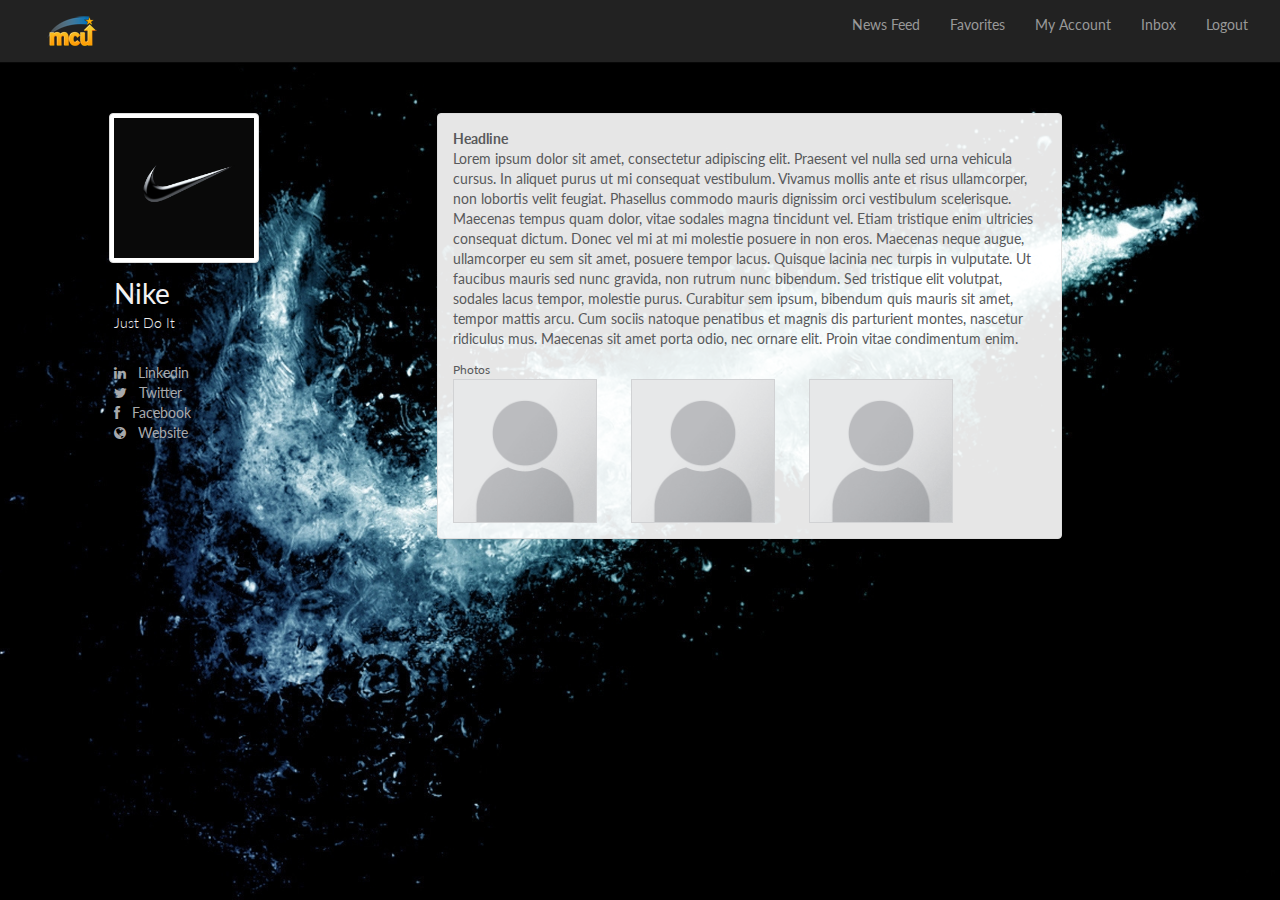
==== ad.html @ 4f463b17 "Sponsorship page" ====
<!DOCTYPE html>
<!--[if lt IE 7]>      <html class="no-js lt-ie9 lt-ie8 lt-ie7"> <![endif]-->
<!--[if IE 7]>         <html class="no-js lt-ie9 lt-ie8"> <![endif]-->
<!--[if IE 8]>         <html class="no-js lt-ie9"> <![endif]-->
<!--[if gt IE 8]><!--> <html class="no-js"> <!--<![endif]-->
    <head>
        <meta charset="utf-8">
        <meta http-equiv="X-UA-Compatible" content="IE=edge,chrome=1">
        <title>My Come Up</title>
        <meta name="description" content="">
        <meta name="viewport" content="width=device-width">

        <!-- Stylesheets -->
        <link rel="stylesheet" href="css/bootstrap.css" media="screen">
        <link rel="stylesheet" href="css/font-awesome.css">
        <link rel="stylesheet" href="css/main.css">
        <link href='http://fonts.googleapis.com/css?family=Lato:300,400,700' rel='stylesheet' type='text/css'>
    </head>
    <body id="full-bk">
        <!-- Content Start -->
        <nav class="navbar navbar-inverse navbar-fixed-top nav-pad" role="navigation">
              <!-- Brand and toggle get grouped for better mobile display -->
              <div class="navbar-header">
                <button type="button" class="navbar-toggle" data-toggle="collapse" data-target="#bs-example-navbar-collapse-1">
                  <span class="sr-only">Toggle navigation</span>
                  <span class="icon-bar"></span>
                  <span class="icon-bar"></span>
                  <span class="icon-bar"></span>
                </button>
                <a class="navbar-brand" href="#"><img src="img/logo.png"></a>
              </div>

              <!-- Collect the nav links, forms, and other content for toggling -->
              <div class="collapse navbar-collapse white" id="bs-example-navbar-collapse-1">
                <ul class="nav navbar-nav navbar-right">
                    <li><a href="feed.html">News Feed</a></li>
                    <li><a href="#">Favorites</a></li>
                    <li><a href="#">My Account</a></li>
                    <li><a href="#">Inbox</a></li>
                    <li><a href="#">Logout</a></li>
                </ul>
              </div><!-- /.navbar-collapse -->
            </nav>
            <!-- End Nav -->
                <div class="row">
                    <div class="col-xs-3 col-xs-offset-1">
                        <div class="spon-info">
                            <img src="img/nike-logo.jpg" class="img-thumbnail" width="150" height="150">
                            <p class="spon-name">Nike</p>
                            <p class="spon-tagline">Just Do It</p><br>
                            <a href="#"><i class="fa fa-linkedin"></i>&nbsp;&nbsp; Linkedin</a><br>
                            <a href="#"><i class="fa fa-twitter"></i>&nbsp;&nbsp; Twitter</a><br>
                            <a href="#"><i class="fa fa-facebook"></i>&nbsp;&nbsp; Facebook</a><br>
                            <a href="#"><i class="fa fa-globe"></i>&nbsp;&nbsp; Website</a><br>
                        </div>
                    </div>
                    <div class="col-xs-6 col-offset-1 spon-info-box">
                        <div class="panel panel-default">
                          <div class="panel-body">
                            <b>Headline</b>
                            <p>Lorem ipsum dolor sit amet, consectetur adipiscing elit. Praesent vel nulla sed urna vehicula cursus. In aliquet purus ut mi consequat vestibulum. Vivamus mollis ante et risus ullamcorper, non lobortis velit feugiat. Phasellus commodo mauris dignissim orci vestibulum scelerisque. Maecenas tempus quam dolor, vitae sodales magna tincidunt vel. Etiam tristique enim ultricies consequat dictum. Donec vel mi at mi molestie posuere in non eros. Maecenas neque augue, ullamcorper eu sem sit amet, posuere tempor lacus. Quisque lacinia nec turpis in vulputate. Ut faucibus mauris sed nunc gravida, non rutrum nunc bibendum. Sed tristique elit volutpat, sodales lacus tempor, molestie purus. Curabitur sem ipsum, bibendum quis mauris sit amet, tempor mattis arcu. Cum sociis natoque penatibus et magnis dis parturient montes, nascetur ridiculus mus. Maecenas sit amet porta odio, nec ornare elit. Proin vitae condimentum enim.</p>
                            <small>Photos</small><br>
                            <img src="img/user_blank.png" width="144px" height="144px">
                            <img src="img/user_blank.png" width="144px" height="144px">
                            <img src="img/user_blank.png" width="144px" height="144px">
                          </div>
                        </div>
                    </div>
                </div>
            




        <!-- Scripts -->
        <script src="//ajax.googleapis.com/ajax/libs/jquery/1.10.1/jquery.min.js"></script>
        <script>window.jQuery || document.write('<script src="js/vendor/jquery-1.10.1.min.js"><\/script>')</script>        
        <script src="js/bootstrap.js"></script>
        <script src="js/main.js"></script>
    </body>
</html>
---- css/main.css ----
.white {
  color: #f1f1f2;
}
.yellow {
  color: #ffc737;
}
body {
  background-color: #e6e7e8;
  font-family: 'Lato', sans-serif;
  color: #58595b;
  min-width: 1150px;
}
.nav-pad {
  padding-left: 2.5%;
  padding-right: 2.5%;
}
.main {
  margin-right: 0px;
}
.main-feed {
  margin-left: auto;
  margin-right: auto;
}
.user-profile-left {
  background-color: #a7a9ac;
  height: 100%;
  padding: 0px;
  position: fixed;
  top: 62px;
  min-width: 350px;
}
.user-profile-left img {
  max-width: 100%;
  max-height: 90%;
}
.user-profile-img-top {
  height: 200px;
  width: 100%;
  background: -moz-linear-gradient(top, rgba(0, 0, 0, 0.75) 0%, rgba(77, 77, 77, 0.75) 30%, rgba(255, 255, 255, 0) 100%);
  /* FF3.6+ */

  background: -webkit-gradient(linear, left top, left bottom, color-stop(0%, rgba(0, 0, 0, 0.75)), color-stop(30%, rgba(77, 77, 77, 0.75)), color-stop(100%, rgba(255, 255, 255, 0)));
  /* Chrome,Safari4+ */

  background: -webkit-linear-gradient(top, rgba(0, 0, 0, 0.75) 0%, rgba(77, 77, 77, 0.75) 30%, rgba(255, 255, 255, 0) 100%);
  /* Chrome10+,Safari5.1+ */

  background: -o-linear-gradient(top, rgba(0, 0, 0, 0.75) 0%, rgba(77, 77, 77, 0.75) 30%, rgba(255, 255, 255, 0) 100%);
  /* Opera 11.10+ */

  background: -ms-linear-gradient(top, rgba(0, 0, 0, 0.75) 0%, rgba(77, 77, 77, 0.75) 30%, rgba(255, 255, 255, 0) 100%);
  /* IE10+ */

  background: linear-gradient(to bottom, rgba(0, 0, 0, 0.75) 0%, rgba(77, 77, 77, 0.75) 30%, rgba(255, 255, 255, 0) 100%);
  /* W3C */

  filter: progid:DXImageTransform.Microsoft.gradient(startColorstr='#bf000000', endColorstr='#00ffffff', GradientType=0);
  /* IE6-9 */

  position: absolute;
  top: 0;
}
.user-profile-img-btm {
  height: 300px;
  width: 100%;
  background: -moz-linear-gradient(top, rgba(255, 255, 255, 0) 0%, rgba(122, 122, 122, 0.75) 70%, rgba(65, 65, 65, 0.75) 100%);
  /* FF3.6+ */

  background: -webkit-gradient(linear, left top, left bottom, color-stop(0%, rgba(255, 255, 255, 0)), color-stop(70%, rgba(122, 122, 122, 0.75)), color-stop(100%, rgba(65, 65, 65, 0.75)));
  /* Chrome,Safari4+ */

  background: -webkit-linear-gradient(top, rgba(255, 255, 255, 0) 0%, rgba(122, 122, 122, 0.75) 70%, rgba(65, 65, 65, 0.75) 100%);
  /* Chrome10+,Safari5.1+ */

  background: -o-linear-gradient(top, rgba(255, 255, 255, 0) 0%, rgba(122, 122, 122, 0.75) 70%, rgba(65, 65, 65, 0.75) 100%);
  /* Opera 11.10+ */

  background: -ms-linear-gradient(top, rgba(255, 255, 255, 0) 0%, rgba(122, 122, 122, 0.75) 70%, rgba(65, 65, 65, 0.75) 100%);
  /* IE10+ */

  background: linear-gradient(to bottom, rgba(255, 255, 255, 0) 0%, rgba(122, 122, 122, 0.75) 70%, rgba(65, 65, 65, 0.75) 100%);
  /* W3C */

  filter: progid:DXImageTransform.Microsoft.gradient(startColorstr='#00ffffff', endColorstr='#bf414141', GradientType=0);
  /* IE6-9 */

  position: absolute;
  bottom: 30px;
}
.username {
  width: 100%;
  font-family: 'Lato', sans-serif;
  color: #f1f1f2;
  text-align: center;
  margin-left: auto;
  margin-right: auto;
  font-size: 3em;
  font-weight: 300;
}
.user-location,
.user-job {
  font-size: 1.3125em;
  color: #f1f1f2;
  font-weight: 300;
  text-align: center;
}
.user-info-1,
.user-info-2,
.user-info-3 {
  font-size: 1.5em;
  width: 80%;
  margin-left: auto;
  margin-right: auto;
  background-color: rgba(0, 0, 0, 0.8);
  color: #f1f1f2;
  text-align: center;
  margin-bottom: 20px;
  padding: 8px;
  border-radius: 5px;
}
.user-info-1 a,
.user-info-2 a,
.user-info-3 a {
  color: #f1f1f2;
  text-decoration: none;
}
.user-info-3 {
  margin-bottom: 5px;
}
.user-connection {
  text-align: center;
}
.user-connection a {
  font-size: 1em;
  color: #f1f1f2;
}
.user-logos {
  width: 80%;
  margin-right: 10%;
  margin-left: 10%;
  color: #f1f1f2;
  text-align: center;
  margin-top: 10px;
}
.user-logos a {
  color: #f1f1f2;
  text-decoration: none;
  font-size: 1.75em;
  margin-right: 15%;
  margin-left: 5%;
}
.user-profile-right {
  width: 645px;
  background-color: #f1f1f2;
  padding: 0px;
  -webkit-box-shadow: 0 0 10px 1px rgba(0, 0, 0, 0.35);
  box-shadow: 0 0 10px 1px rgba(0, 0, 0, 0.35);
  position: absolute;
  left: 25%;
  top: 62px;
}
.user-top {
  margin: 0px;
  padding: 10px;
  padding-left: 20px;
  border-bottom: 1px solid #d1d2d4;
  padding-bottom: 3px;
}
.feed-top {
  margin: 0px;
  margin-top: 30px;
  padding: 10px;
  padding-left: 20px;
  border-top: 1px solid #d1d2d4;
  border-bottom: 1px solid #d1d2d4;
}
.user-content-body {
  padding: 20px;
  line-height: 1.75;
}
.my-feed-box {
  display: block;
  margin-top: 40px;
}
.my-feed-box:nth-child(1) {
  margin-top: 0px;
}
.trending-content {
  margin-top: 10px;
  font-size: 1em;
  margin-bottom: 40px;
}
.user-profile-sm-active {
  margin-top: 10px;
  font-size: 1em;
  margin-bottom: 20px;
}
.user-profile-sm-active img,
.trending-content img {
  border-radius: 3px;
  margin-right: 10px;
  position: absolute;
}
.user-active {
  font-size: 0.75em;
  line-height: 1;
  vertical-align: top;
  margin-left: 50px;
}
.user-profile-sm img {
  border-radius: 3px;
  margin-right: 10px;
  position: absolute;
}
.user-profile-connect {
  margin-bottom: 20px;
}
.user-profile-connect img {
  border-radius: 3px;
  margin-right: 10px;
  position: absolute;
}
.sponsor {
  margin-top: 10px;
  margin-bottom: 40px;
}
.sponsor img {
  border-radius: 3px;
  margin-right: 10px;
  position: absolute;
  margin-bottom: 10px;
}
.user-connect-body {
  padding: 20px;
}
.user-post-info,
.user-info {
  line-height: 1;
  vertical-align: top;
  margin-left: 50px;
}
.user-post-title {
  margin-bottom: 5px;
  font-size: 1.3em;
}
.user-name {
  margin-bottom: 5px;
  font-size: 1em;
}
.user-info a {
  font-size: 0.75em;
}
.user-post-name {
  margin-left: 50px;
}
.user-post-comment p {
  font-size: 1em;
  margin-left: 50px;
}
.user-content {
  margin-top: 20px;
  margin-left: 50px;
  max-width: 475px;
  padding-bottom: 40px;
}
.user-content img {
  margin-bottom: 10px;
}
.user-content-social a:nth-child(-n+5) {
  margin-right: 20px;
}
.user-content-social a:nth-child(4),
.user-content-social a:nth-child(5) {
  margin-right: 3px;
}
.banner-ad {
  margin-top: 50px;
  width: 100%;
  font-size: 0.75em;
}
.featured-members {
  margin-top: 70px;
  width: 100%;
  background-color: #000;
  height: 100%;
  max-height: 110px;
  margin-bottom: 30px;
  color: #f1f1f2;
  padding-top: 5px;
  padding: 0px;
  display: inline-block;
  margin: 0px;
}
.featured-members-img {
  padding: 0px;
  width: 20%;
  height: auto;
  max-width: 144px;
  color: #f1f1f2;
  font-size: 0.75em;
  position: relative;
}
#featured-members-title {
  padding-left: 10px;
}
.featured-members-img img {
  width: 100%;
  height: 100%;
  max-width: 144px;
  max-height: 90px;
}
.featured-members-img span {
  position: relative;
  bottom: 50px;
  margin-left: 25%;
  margin-right: auto;
}
.featured-members-img span a {
  color: #f1f1f2;
}
.featured-members-fade {
  height: 30px;
  width: 100%;
  background: -moz-linear-gradient(top, rgba(255, 255, 255, 0) 0%, #000000 100%);
  /* FF3.6+ */

  background: -webkit-gradient(linear, left top, left bottom, color-stop(0%, rgba(255, 255, 255, 0)), color-stop(100%, #000000));
  /* Chrome,Safari4+ */

  background: -webkit-linear-gradient(top, rgba(255, 255, 255, 0) 0%, #000000 100%);
  /* Chrome10+,Safari5.1+ */

  background: -o-linear-gradient(top, rgba(255, 255, 255, 0) 0%, #000000 100%);
  /* Opera 11.10+ */

  background: -ms-linear-gradient(top, rgba(255, 255, 255, 0) 0%, #000000 100%);
  /* IE10+ */

  background: linear-gradient(to bottom, rgba(255, 255, 255, 0) 0%, #000000 100%);
  /* W3C */

  filter: progid:DXImageTransform.Microsoft.gradient(startColorstr='#00ffffff', endColorstr='#000000', GradientType=0);
  /* IE6-9 */

  position: relative;
  bottom: 30px;
}
.content-divder {
  height: 1px;
  background-color: #d1d2d4;
  width: 100%;
}
.user-comment {
  margin-top: 10px;
}
.send-mcu {
  margin-top: 5px;
}
.user-comment-list {
  margin-top: 10px;
}
.user-comment-list > p {
  font-size: 0.75em;
}
#mystory {
  margin-bottom: 20px;
  border-bottom: 1px solid #d1d2d4;
}
#mystory p {
  margin-top: -40px;
}
#mystory img {
  margin-top: -20px;
}
.feed-left {
  width: 200px;
  height: 100%;
  background-color: #f1f1f2;
  padding: 20px;
  -webkit-box-shadow: 0 0 10px 1px rgba(0, 0, 0, 0.35);
  box-shadow: 0 0 10px 1px rgba(0, 0, 0, 0.35);
  position: relative;
  top: 62px;
}
.feed-middle {
  background-color: #f1f1f2;
  padding: 0px;
  -webkit-box-shadow: 0 0 10px 1px rgba(0, 0, 0, 0.35);
  box-shadow: 0 0 10px 1px rgba(0, 0, 0, 0.35);
  position: relative;
  top: 62px;
  max-width: 600px;
  z-index: 10;
}
.feed-right {
  width: 200px;
  height: 100%;
  background-color: #f1f1f2;
  padding: 20px;
  -webkit-box-shadow: 0 0 10px 1px rgba(0, 0, 0, 0.35);
  box-shadow: 0 0 10px 1px rgba(0, 0, 0, 0.35);
  position: relative;
  top: 62px;
}
.user-upload {
  padding: 20px;
  width: 100%;
}
.user-upload textarea {
  resize: vertical;
}
.user-upload button {
  margin-top: 5px;
  width: 100px;
}
.upload-icon {
  margin-top: -25px;
  padding-left: 15px;
}
.upload-icon a {
  color: #a7a9ac;
}
.upload-icon i {
  margin-right: 20px;
}
.content-sections {
  margin-top: 30px;
  padding-bottom: 5px;
  border-bottom: 1px solid #d1d2d4;
}
#members {
  margin-top: 0px;
}
.top-yellow {
  height: 200px;
  width: 100%;
  background-color: #ffc737;
  margin-top: 62px;
  border-bottom: 1px solid #d1d2d4;
}
.headline {
  margin-top: 200px;
  z-index: 10;
}
.sign-up-box {
  width: 305px;
  min-height: 275px;
  background-color: #f1f1f2;
  border-radius: 5px;
  border: 1px solid #d1d2d4;
  margin-top: -160px;
  z-index: 99;
  padding: 15px;
}
.sign-up-box-headline {
  font-size: 1.75em;
}
.sign-up-box-info {
  font-size: 14px;
  color: #a7a9ac;
}
.sign-up-box-form {
  margin-top: 20px;
  font-size: 14px;
}
.sign-up-half {
  width: 49%;
  display: inline;
}
.sign-up-half input {
  margin-left: 2.5%;
}
.headline-img {
  margin-top: -160px;
}
.features {
  margin-top: 20px;
  margin-bottom: 50px;
}
.feat-1 {
  margin-top: -130px;
}
.feat-2 {
  padding: 0px;
}
.feat-1 button,
.feat-2 button,
.feat-3 button {
  margin-top: 5px;
}
.headline-feat {
  font-size: 1.25em;
}
.headline-img img {
  margin-left: 70px;
}
.feat-2,
.feat-3 {
  margin-top: 50px;
  margin-bottom: 50px;
}
.feat-2 img {
  padding-left: -15px;
}
.bottom {
  padding: 0px;
  margin-top: 20px;
  margin-bottom: 40px;
}
.join-box {
  margin-top: 70px;
}
.join-box-signin {
  background-color: #f1f1f2;
  border-radius: 3px;
  padding: 20px;
  border: 1px solid #d1d2d4;
}
.join-box-signin span {
  font-size: 1.5em;
}
.join-box-signin form {
  margin-top: 20px;
}
.upload-box {
  text-align: center;
  padding: 10px;
}
.user-img {
  margin-top: 10px;
}
.user-upload-pic {
  width: 150px;
  margin-top: 10px;
  margin-bottom: 10px;
  margin-left: auto;
  margin-right: auto;
}
.bday {
  padding: 15px;
}
.edit-box {
  padding: 20px;
  margin-bottom: 20px;
}
.edit-box-form {
  width: 350px;
}
#full-bk {
  margin-top: 63px;
  background: url(../img/nike.jpg) no-repeat center center fixed;
  -webkit-background-size: cover;
  -moz-background-size: cover;
  -o-background-size: cover;
  background-size: cover;
}
.spon-info {
  margin-top: 50px;
  margin-left: 5px;
  margin-bottom: 70px;
}
.spon-info img {
  margin-left: -5px;
}
.spon-name {
  margin-top: 10px;
  color: #f1f1f2;
  font-size: 2em;
}
.spon-tagline {
  color: #f1f1f2;
  font-weight: 300;
  margin-top: -10px;
  font-size: 1em;
}
.spon-info a {
  color: #a7a9ac;
  text-decoration: none;
}
.spon-info a {
  padding-top: 10px;
}
.spon-info-box {
  margin-top: 50px;
}
.panel-default {
  background-color: rgba(255, 255, 255, 0.9);
}
.panel-body img {
  margin-right: 30px;
  border: 1px solid #d1d2d4;
}
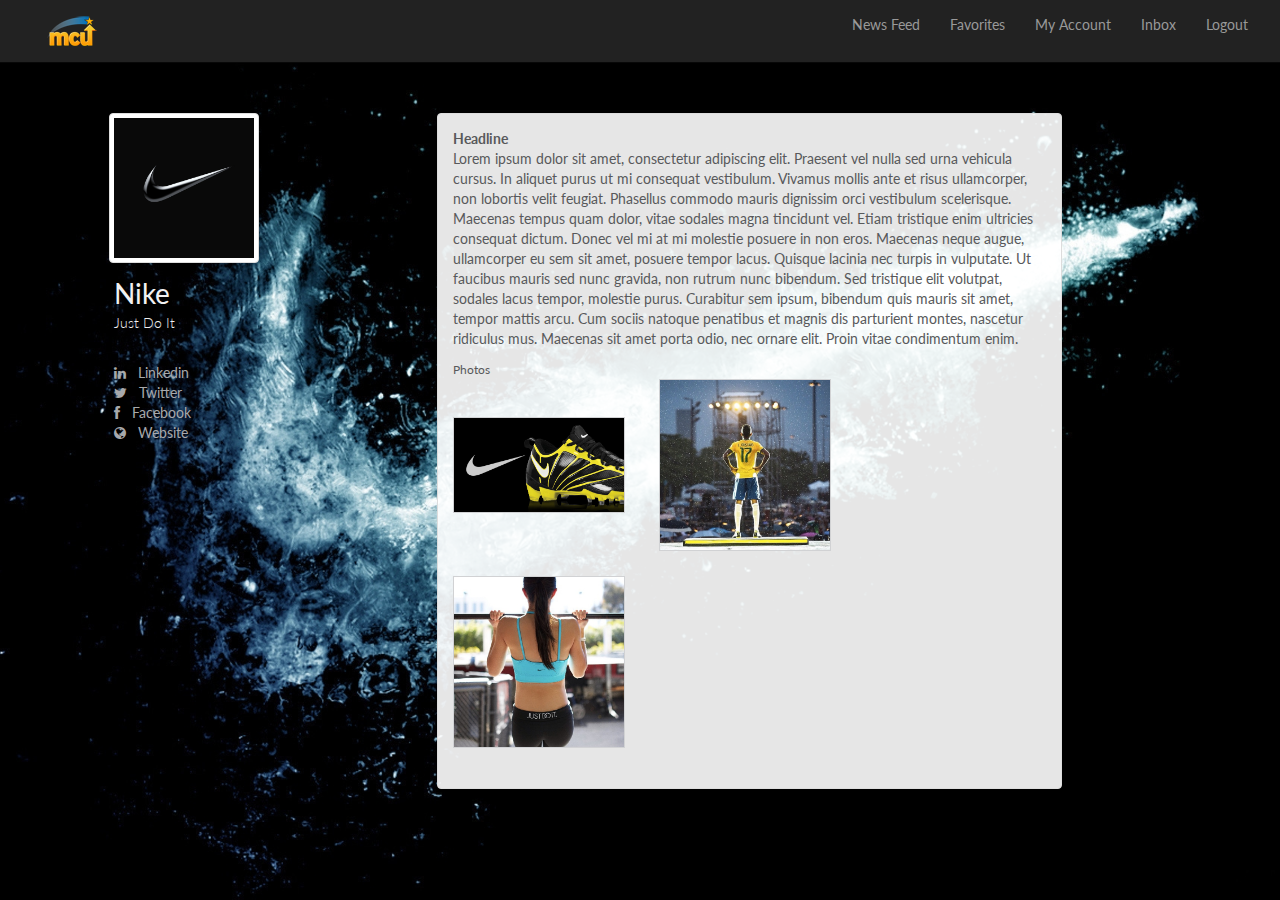
==== commit c88beea6: "Updated photos" ====
--- a/ad.html
+++ b/ad.html
@@ -60,9 +60,9 @@
                             <b>Headline</b>
                             <p>Lorem ipsum dolor sit amet, consectetur adipiscing elit. Praesent vel nulla sed urna vehicula cursus. In aliquet purus ut mi consequat vestibulum. Vivamus mollis ante et risus ullamcorper, non lobortis velit feugiat. Phasellus commodo mauris dignissim orci vestibulum scelerisque. Maecenas tempus quam dolor, vitae sodales magna tincidunt vel. Etiam tristique enim ultricies consequat dictum. Donec vel mi at mi molestie posuere in non eros. Maecenas neque augue, ullamcorper eu sem sit amet, posuere tempor lacus. Quisque lacinia nec turpis in vulputate. Ut faucibus mauris sed nunc gravida, non rutrum nunc bibendum. Sed tristique elit volutpat, sodales lacus tempor, molestie purus. Curabitur sem ipsum, bibendum quis mauris sit amet, tempor mattis arcu. Cum sociis natoque penatibus et magnis dis parturient montes, nascetur ridiculus mus. Maecenas sit amet porta odio, nec ornare elit. Proin vitae condimentum enim.</p>
                             <small>Photos</small><br>
-                            <img src="img/user_blank.png" width="144px" height="144px">
-                            <img src="img/user_blank.png" width="144px" height="144px">
-                            <img src="img/user_blank.png" width="144px" height="144px">
+                            <img src="img/nike-photo1.jpg" width="172px" height="auto">
+                            <img src="img/nike-photo2.jpg" width="172px" height="auto">
+                            <img src="img/nike-photo3.jpg" width="172px" height="auto">
                           </div>
                         </div>
                     </div>
--- a/css/main.css
+++ b/css/main.css
@@ -589,4 +589,5 @@
 .panel-body img {
   margin-right: 30px;
   border: 1px solid #d1d2d4;
-}
+  margin-bottom: 25px;
+}
